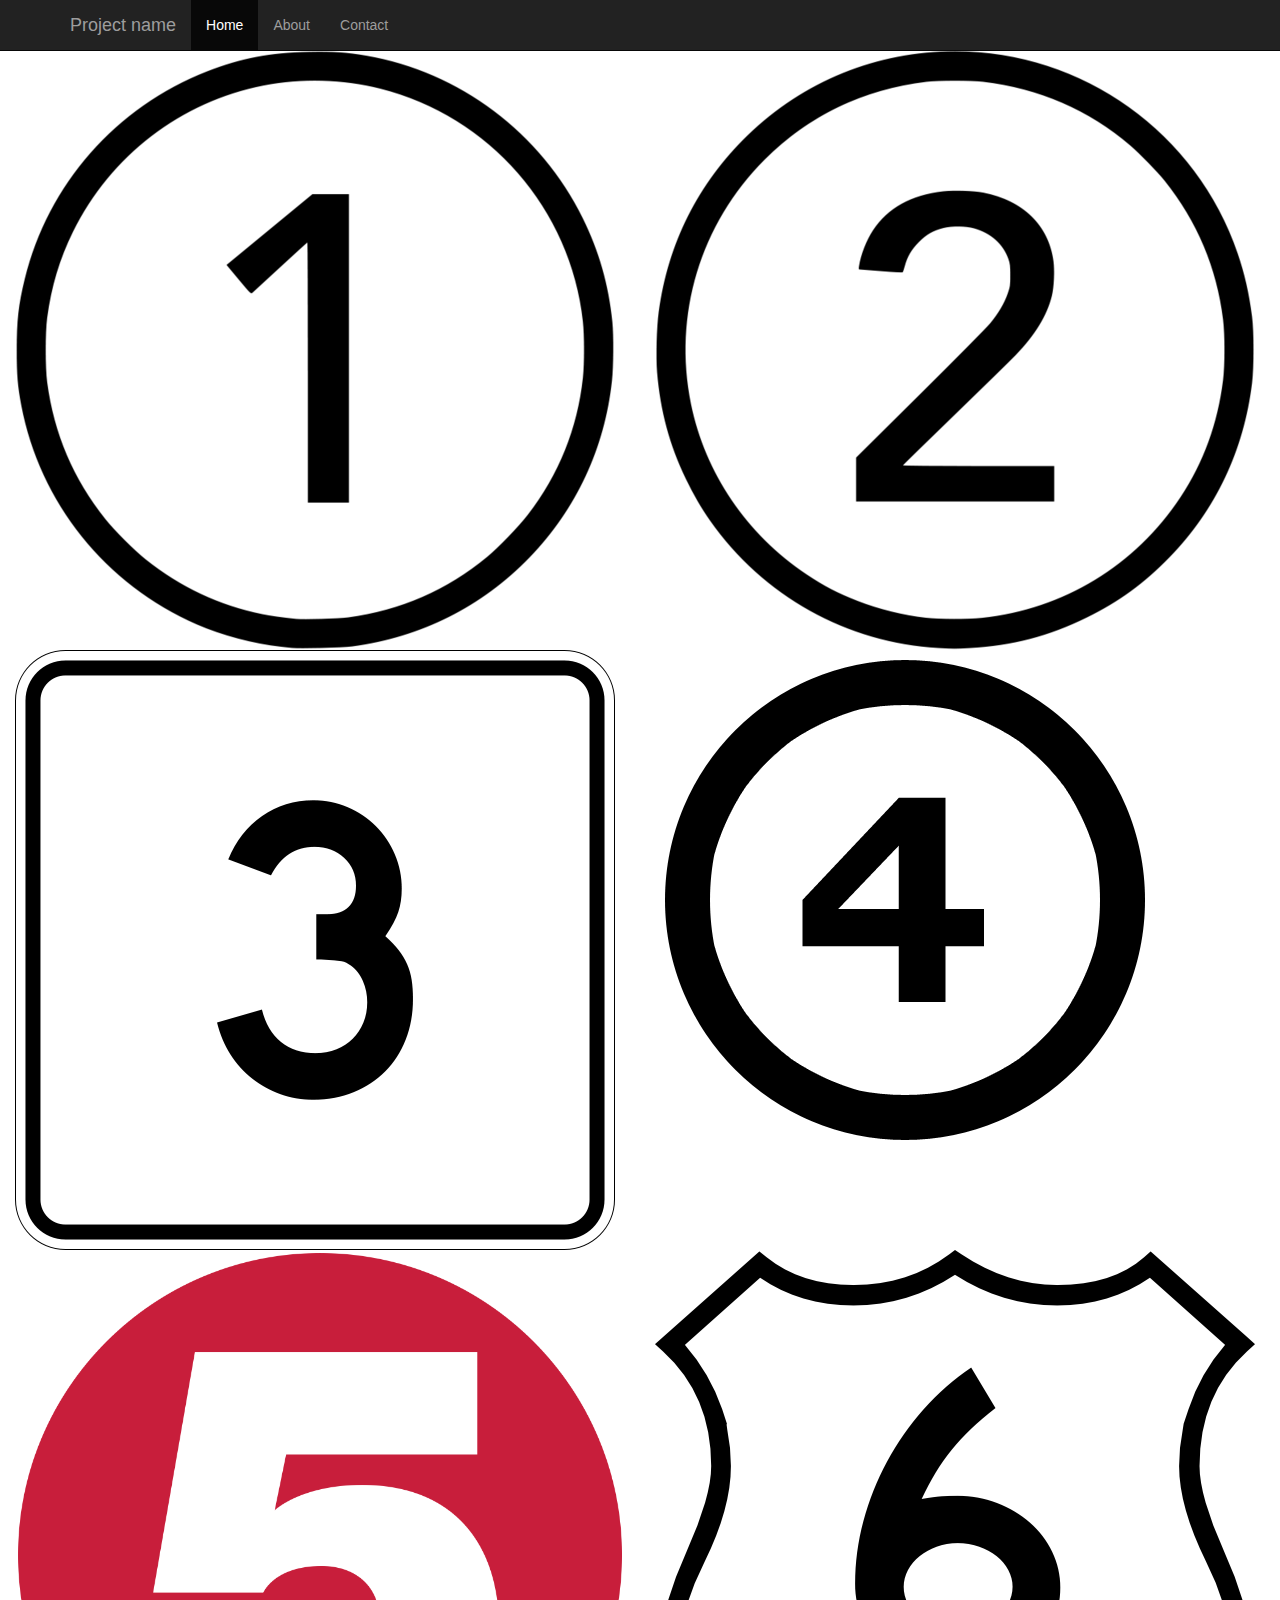
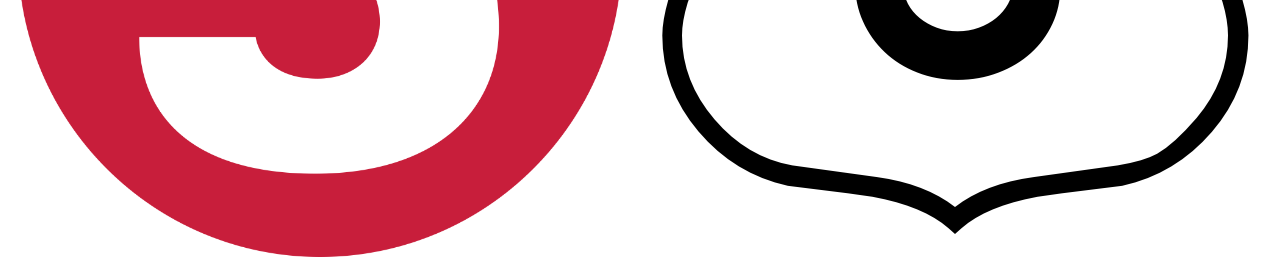
==== index.html @ 2d6810df "Testing with Boostrap starter page + grid w/ imgs" ====
<!DOCTYPE html>
<html lang="en">
  <head>
    <meta charset="utf-8">
    <meta http-equiv="X-UA-Compatible" content="IE=edge">
    <meta name="viewport" content="width=device-width, initial-scale=1">
    <meta name="description" content="">
    <meta name="author" content="">
    <link rel="icon" href="favicon.ico">

    <title>Starter Template for Bootstrap</title>

    <!-- Bootstrap core CSS -->
    <link href="bootstrap-3.3.2-dist/css/bootstrap.min.css" rel="stylesheet">

    <!-- Custom styles for this template -->
    <link href="starter-template.css" rel="stylesheet">

    <!-- HTML5 shim and Respond.js for IE8 support of HTML5 elements and media queries -->
    <!--[if lt IE 9]>
      <script src="https://oss.maxcdn.com/html5shiv/3.7.2/html5shiv.min.js"></script>
      <script src="https://oss.maxcdn.com/respond/1.4.2/respond.min.js"></script>
    <![endif]-->
  </head>

  <body>

    <nav class="navbar navbar-inverse navbar-fixed-top">
      <div class="container">
        <div class="navbar-header">
          <button type="button" class="navbar-toggle collapsed" data-toggle="collapse" data-target="#navbar" aria-expanded="false" aria-controls="navbar">
            <span class="sr-only">Toggle navigation</span>
            <span class="icon-bar"></span>
            <span class="icon-bar"></span>
            <span class="icon-bar"></span>
          </button>
          <a class="navbar-brand" href="#">Project name</a>
        </div>
        <div id="navbar" class="collapse navbar-collapse">
          <ul class="nav navbar-nav">
            <li class="active"><a href="#">Home</a></li>
            <li><a href="#about">About</a></li>
            <li><a href="#contact">Contact</a></li>
          </ul>
        </div><!--/.nav-collapse -->
      </div>
    </nav>

    <div class="container-fluid">
        <div class="row">
            <div class="col-md-6">
                <img src="1.png"/>
            </div>
            <div class="col-md-6">
                <img src="2.png"/>
            </div>
        </div>
        <div class="row">
            <div class="col-md-6">
                <img src="3.png"/>
            </div>
            <div class="col-md-6">
                <img src="4.png"/>
            </div>
        </div>
        <div class="row">
            <div class="col-md-6">
                <img src="5.png"/>
            </div>
            <div class="col-md-6">
                <img src="6.png"/>
            </div>
        </div>

      <!-- <div class="starter-template">
        <h1>Bootstrap starter template</h1>
        <p class="lead">Use this document as a way to quickly start any new project.<br> All you get is this text and a mostly barebones HTML document.</p>
      </div> -->

    </div><!-- /.container -->


    <!-- Bootstrap core JavaScript
    ================================================== -->
    <!-- Placed at the end of the document so the pages load faster -->
    <script src="https://ajax.googleapis.com/ajax/libs/jquery/1.11.2/jquery.min.js"></script>
    <script src="bootstrap-3.3.2-dist/js/bootstrap.min.js"></script>
  </body>
</html>
---- starter-template.css ----
body {
  padding-top: 50px;
}
.starter-template {
  padding: 40px 15px;
  text-align: center;
}

.row img {
    max-width: 100%;
    height: auto;
}

.container-fluid {
    max-height:100px;
}
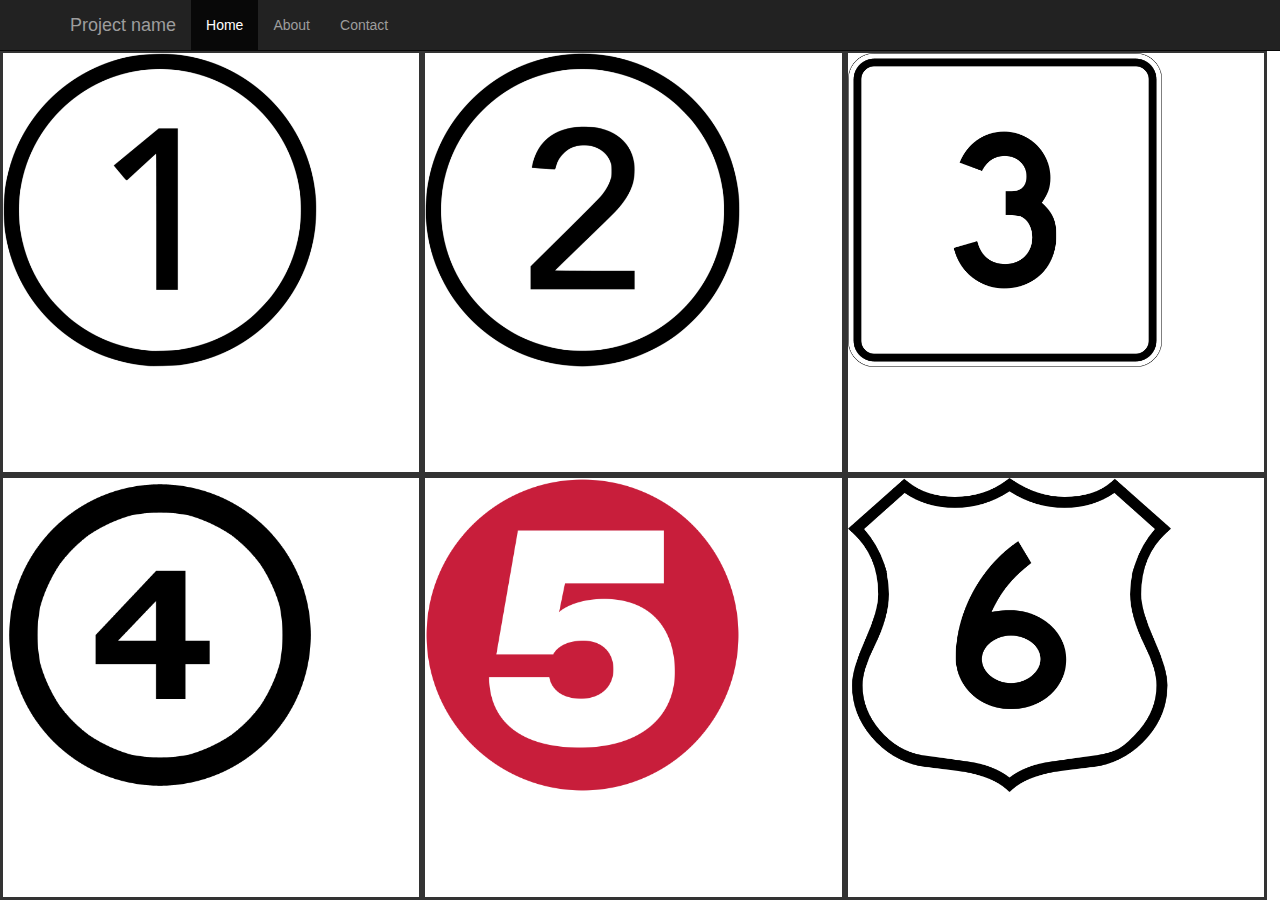
==== commit 6f880d1f: "Images are tiled in 6 tiles. Not centered" ====
--- a/index.html
+++ b/index.html
@@ -46,31 +46,26 @@
       </div>
     </nav>
 
-    <div class="container-fluid">
-        <div class="row">
-            <div class="col-md-6">
-                <img src="1.png"/>
-            </div>
-            <div class="col-md-6">
-                <img src="2.png"/>
-            </div>
+    <div class="eminem-wraps">
+        <div class="img-wrapper">
+            <img class="tile" src="1.png"/>
         </div>
-        <div class="row">
-            <div class="col-md-6">
-                <img src="3.png"/>
-            </div>
-            <div class="col-md-6">
-                <img src="4.png"/>
-            </div>
+        <div class="img-wrapper">
+            <img class="tile" src="2.png"/>
         </div>
-        <div class="row">
-            <div class="col-md-6">
-                <img src="5.png"/>
-            </div>
-            <div class="col-md-6">
-                <img src="6.png"/>
-            </div>
+        <div class="img-wrapper">
+            <img class="tile" src="3.png"/>
         </div>
+        <div class="img-wrapper">
+            <img class="tile" src="4.png"/>
+        </div>
+        <div class="img-wrapper">
+            <img class="tile" src="5.png"/>
+        </div>
+        <div class="img-wrapper">
+            <img class="tile" src="6.png"/>
+        </div>
+
 
       <!-- <div class="starter-template">
         <h1>Bootstrap starter template</h1>
--- a/starter-template.css
+++ b/starter-template.css
@@ -1,16 +1,32 @@
 body {
   padding-top: 50px;
 }
+
+body, html, .eminem-wraps {
+  height: 100%;
+}
+
 .starter-template {
   padding: 40px 15px;
   text-align: center;
 }
 
-.row img {
-    max-width: 100%;
-    height: auto;
+.eminem-wraps {
+	height: 100%;
 }
 
-.container-fluid {
-    max-height:100px;
+.img-wrapper {
+	width: 33%;
+	height: 50%;
+	border: solid;
+	border-width: 3px;
+	float: left;
+}
+
+.tile {
+	margin-left: auto;
+	margin-right: auto;
+	height: 75%;
+	text-align: center;
+	width: auto;
 }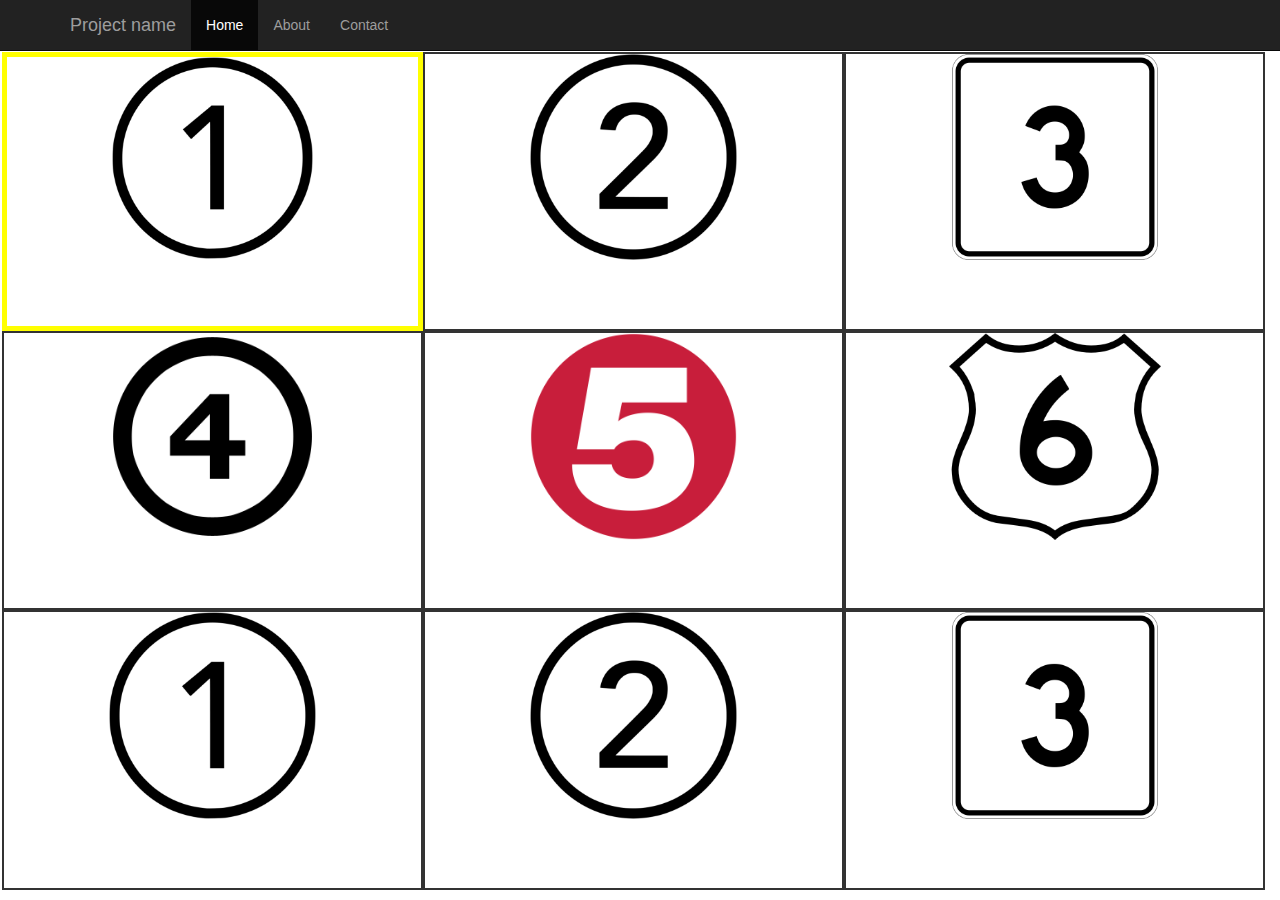
==== commit b8b7df8c: "Grid navigation in all directions now functional" ====
--- a/index.html
+++ b/index.html
@@ -1,6 +1,8 @@
 <!DOCTYPE html>
 <html lang="en">
   <head>
+    <script src="jquery-1.11.2.min.js"></script>
+    <script src="navigation.js"></script>
     <meta charset="utf-8">
     <meta http-equiv="X-UA-Compatible" content="IE=edge">
     <meta name="viewport" content="width=device-width, initial-scale=1">
@@ -47,23 +49,32 @@
     </nav>
 
     <div class="eminem-wraps">
-        <div class="img-wrapper">
+        <div id="0" class="img-wrapper selected">
             <img class="tile" src="1.png"/>
         </div>
-        <div class="img-wrapper">
+        <div id="1" class="img-wrapper">
             <img class="tile" src="2.png"/>
         </div>
-        <div class="img-wrapper">
+        <div id="2" class="img-wrapper">
             <img class="tile" src="3.png"/>
         </div>
-        <div class="img-wrapper">
+        <div id="3" class="img-wrapper">
             <img class="tile" src="4.png"/>
         </div>
-        <div class="img-wrapper">
+        <div id="4" class="img-wrapper">
             <img class="tile" src="5.png"/>
         </div>
-        <div class="img-wrapper">
+        <div id="5" class="img-wrapper">
             <img class="tile" src="6.png"/>
+        </div>
+        <div id="6" class="img-wrapper">
+            <img class="tile" src="1.png"/>
+        </div>
+        <div id="7" class="img-wrapper">
+            <img class="tile" src="2.png"/>
+        </div>
+        <div id="8" class="img-wrapper">
+            <img class="tile" src="3.png"/>
         </div>
 
 
@@ -78,7 +89,8 @@
     <!-- Bootstrap core JavaScript
     ================================================== -->
     <!-- Placed at the end of the document so the pages load faster -->
-    <script src="https://ajax.googleapis.com/ajax/libs/jquery/1.11.2/jquery.min.js"></script>
+    <script src="jquery-1.11.2.min.js"></script>
     <script src="bootstrap-3.3.2-dist/js/bootstrap.min.js"></script>
+    <script src="navigation.js">
   </body>
 </html>--- a/starter-template.css
+++ b/starter-template.css
@@ -12,14 +12,15 @@
 }
 
 .eminem-wraps {
-	height: 100%;
+	padding: 2px;
+	height: 100%%;
 }
 
 .img-wrapper {
 	width: 33%;
-	height: 50%;
+	height: 33%;
 	border: solid;
-	border-width: 3px;
+	border-width: 2px;
 	float: left;
 }
 
@@ -27,6 +28,11 @@
 	margin-left: auto;
 	margin-right: auto;
 	height: 75%;
-	text-align: center;
 	width: auto;
+	display:block;
+}
+
+.selected {
+	border-color: yellow;
+	border-width: 5px;
 }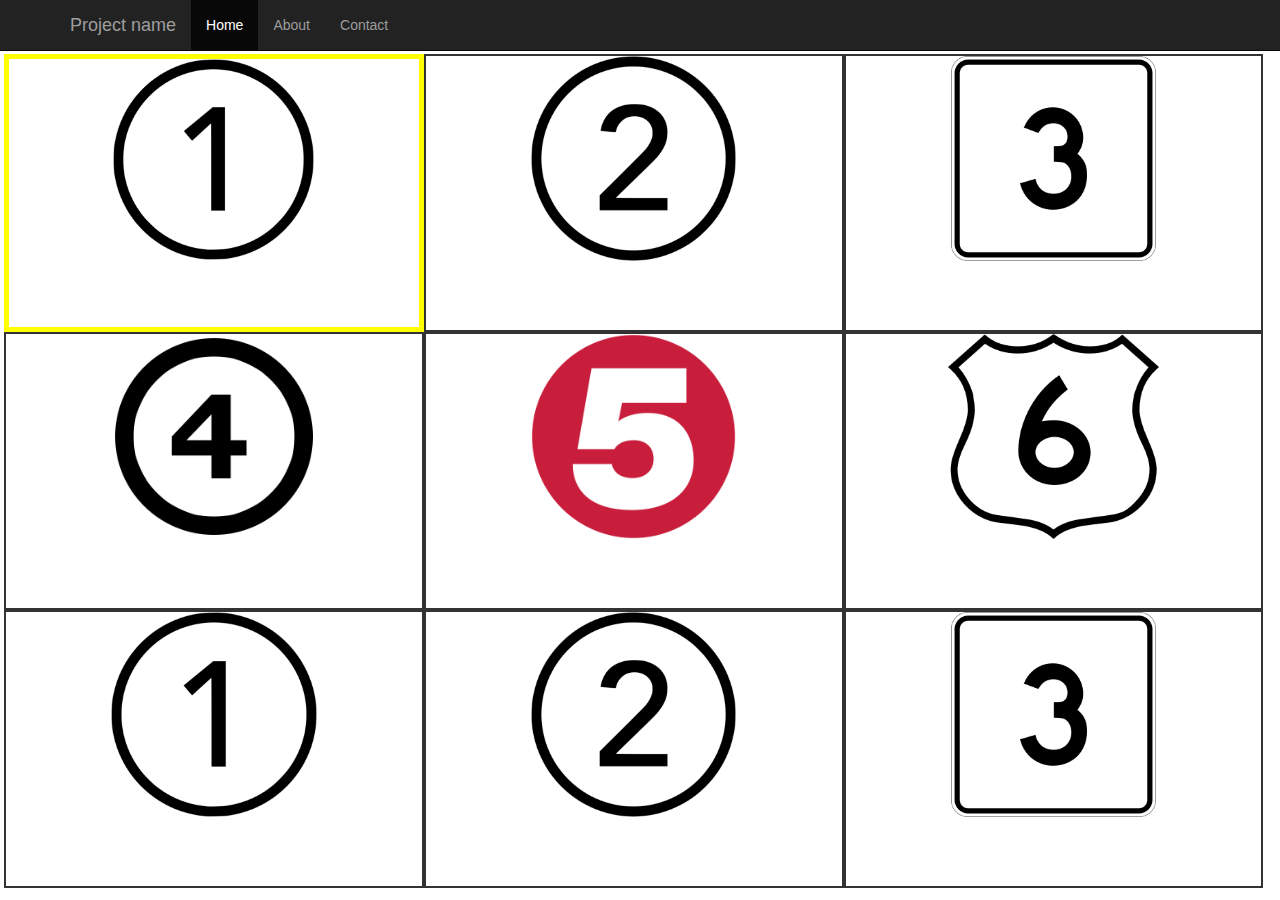
==== commit 9812cd9c: "Home tiles now added in after initial load using jquery, can load in a second page currently but don" ====
--- a/index.html
+++ b/index.html
@@ -17,12 +17,6 @@
 
     <!-- Custom styles for this template -->
     <link href="starter-template.css" rel="stylesheet">
-
-    <!-- HTML5 shim and Respond.js for IE8 support of HTML5 elements and media queries -->
-    <!--[if lt IE 9]>
-      <script src="https://oss.maxcdn.com/html5shiv/3.7.2/html5shiv.min.js"></script>
-      <script src="https://oss.maxcdn.com/respond/1.4.2/respond.min.js"></script>
-    <![endif]-->
   </head>
 
   <body>
@@ -41,56 +35,91 @@
         <div id="navbar" class="collapse navbar-collapse">
           <ul class="nav navbar-nav">
             <li class="active"><a href="#">Home</a></li>
-            <li><a href="#about">About</a></li>
+            <li><a href="#about" onclick="alert('click'); loadSecondPage(); return false;">About</a></li>
             <li><a href="#contact">Contact</a></li>
           </ul>
         </div><!--/.nav-collapse -->
       </div>
     </nav>
 
-    <div class="eminem-wraps">
-        <div id="0" class="img-wrapper selected">
-            <img class="tile" src="1.png"/>
-        </div>
-        <div id="1" class="img-wrapper">
-            <img class="tile" src="2.png"/>
-        </div>
-        <div id="2" class="img-wrapper">
-            <img class="tile" src="3.png"/>
-        </div>
-        <div id="3" class="img-wrapper">
-            <img class="tile" src="4.png"/>
-        </div>
-        <div id="4" class="img-wrapper">
-            <img class="tile" src="5.png"/>
-        </div>
-        <div id="5" class="img-wrapper">
-            <img class="tile" src="6.png"/>
-        </div>
-        <div id="6" class="img-wrapper">
-            <img class="tile" src="1.png"/>
-        </div>
-        <div id="7" class="img-wrapper">
-            <img class="tile" src="2.png"/>
-        </div>
-        <div id="8" class="img-wrapper">
-            <img class="tile" src="3.png"/>
+    <div id="load-container" class="eminem-wraps"></div>
+     <script>
+         $("#load-container").load("index.html #home", function() {alert("loaded");});
+     </script>
+
+     <div id="hidden">
+        <div id="home" class="eminem-wraps">
+            <div id="0" class="img-wrapper selected">
+                <img class="tile" src="1.png"/>
+            </div>
+            <div id="1" class="img-wrapper">
+                <img class="tile" src="2.png"/>
+            </div>
+            <div id="2" class="img-wrapper">
+                <img class="tile" src="3.png"/>
+            </div>
+            <div id="3" class="img-wrapper">
+                <img class="tile" src="4.png"/>
+            </div>
+            <div id="4" class="img-wrapper">
+                <img class="tile" src="5.png"/>
+            </div>
+            <div id="5" class="img-wrapper">
+                <img class="tile" src="6.png"/>
+            </div>
+            <div id="6" class="img-wrapper">
+                <img class="tile" src="1.png"/>
+            </div>
+            <div id="7" class="img-wrapper">
+                <img class="tile" src="2.png"/>
+            </div>
+            <div id="8" class="img-wrapper">
+                <img class="tile" src="3.png"/>
+            </div>
         </div>
 
-
-      <!-- <div class="starter-template">
-        <h1>Bootstrap starter template</h1>
-        <p class="lead">Use this document as a way to quickly start any new project.<br> All you get is this text and a mostly barebones HTML document.</p>
-      </div> -->
-
-    </div><!-- /.container -->
+        <div id="second-page" class="eminem-wraps">
+            <div id="0" class="img-wrapper selected">
+                <img class="tile" src="2.png"/>
+            </div>
+            <div id="1" class="img-wrapper">
+                <img class="tile" src="3.png"/>
+            </div>
+            <div id="2" class="img-wrapper">
+                <img class="tile" src="4.png"/>
+            </div>
+            <div id="3" class="img-wrapper">
+                <img class="tile" src="5.png"/>
+            </div>
+            <div id="4" class="img-wrapper">
+                <img class="tile" src="6.png"/>
+            </div>
+            <div id="5" class="img-wrapper">
+                <img class="tile" src="1.png"/>
+            </div>
+            <div id="6" class="img-wrapper">
+                <img class="tile" src="2.png"/>
+            </div>
+            <div id="7" class="img-wrapper">
+                <img class="tile" src="3.png"/>
+            </div>
+            <div id="8" class="img-wrapper">
+                <img class="tile" src="4.png"/>
+            </div>
+        </div>
+    </div>
+    <!-- </div>/.container -->
 
 
     <!-- Bootstrap core JavaScript
     ================================================== -->
     <!-- Placed at the end of the document so the pages load faster -->
-    <script src="jquery-1.11.2.min.js"></script>
     <script src="bootstrap-3.3.2-dist/js/bootstrap.min.js"></script>
-    <script src="navigation.js">
+    <script>
+        function loadSecondPage() {
+            $("#load-container").remove("#home");
+            $("#load-container").load("index.html #second-page", function() {alert("loaded");});
+        }
+    </script>
   </body>
 </html>--- a/starter-template.css
+++ b/starter-template.css
@@ -35,4 +35,8 @@
 .selected {
 	border-color: yellow;
 	border-width: 5px;
+}
+
+#hidden {
+	display: none;
 }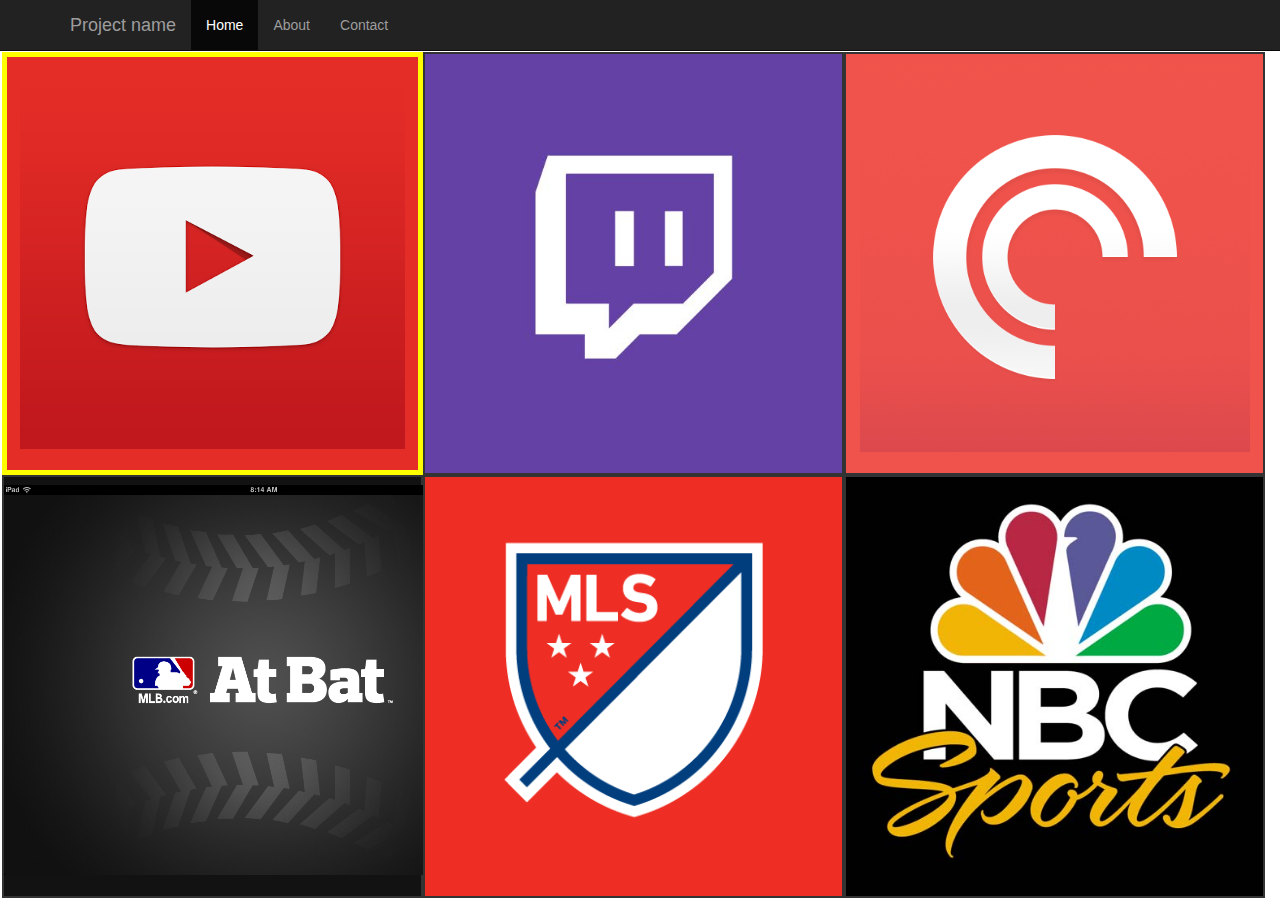
==== commit 2c0d6701: "Now automatically generating the tiles using a config file and pulling the images and info from a pl" ====
--- a/index.html
+++ b/index.html
@@ -2,6 +2,8 @@
 <html lang="en">
   <head>
     <script src="jquery-1.11.2.min.js"></script>
+    <script src="jquery.adaptive-backgrounds.js"></script>
+    <script src="setup.js"></script>
     <script src="navigation.js"></script>
     <meta charset="utf-8">
     <meta http-equiv="X-UA-Compatible" content="IE=edge">
@@ -44,37 +46,28 @@
 
     <div id="load-container" class="eminem-wraps"></div>
      <script>
-         $("#load-container").load("index.html #home", function() {alert("loaded");});
+     //     $("#load-container").load("index.html #home");
      </script>
 
      <div id="hidden">
         <div id="home" class="eminem-wraps">
-            <div id="0" class="img-wrapper selected">
+            <div id="0" class="img-wrapper selected" title="youtube">
                 <img class="tile" src="1.png"/>
             </div>
-            <div id="1" class="img-wrapper">
+            <div id="1" class="img-wrapper" title="twitch">
                 <img class="tile" src="2.png"/>
             </div>
-            <div id="2" class="img-wrapper">
+            <div id="2" class="img-wrapper" title="pocketcasts">
                 <img class="tile" src="3.png"/>
             </div>
-            <div id="3" class="img-wrapper">
+            <div id="3" class="img-wrapper" title="mls-live">
                 <img class="tile" src="4.png"/>
             </div>
-            <div id="4" class="img-wrapper">
+            <div id="4" class="img-wrapper" title="mlb-at-bat">
                 <img class="tile" src="5.png"/>
             </div>
-            <div id="5" class="img-wrapper">
+            <div id="5" class="img-wrapper" title="spotify">
                 <img class="tile" src="6.png"/>
-            </div>
-            <div id="6" class="img-wrapper">
-                <img class="tile" src="1.png"/>
-            </div>
-            <div id="7" class="img-wrapper">
-                <img class="tile" src="2.png"/>
-            </div>
-            <div id="8" class="img-wrapper">
-                <img class="tile" src="3.png"/>
             </div>
         </div>
 
--- a/starter-template.css
+++ b/starter-template.css
@@ -18,7 +18,7 @@
 
 .img-wrapper {
 	width: 33%;
-	height: 33%;
+	height: 50%;
 	border: solid;
 	border-width: 2px;
 	float: left;
@@ -27,7 +27,8 @@
 .tile {
 	margin-left: auto;
 	margin-right: auto;
-	height: 75%;
+    padding-top: 2%;
+	height: 95%;
 	width: auto;
 	display:block;
 }
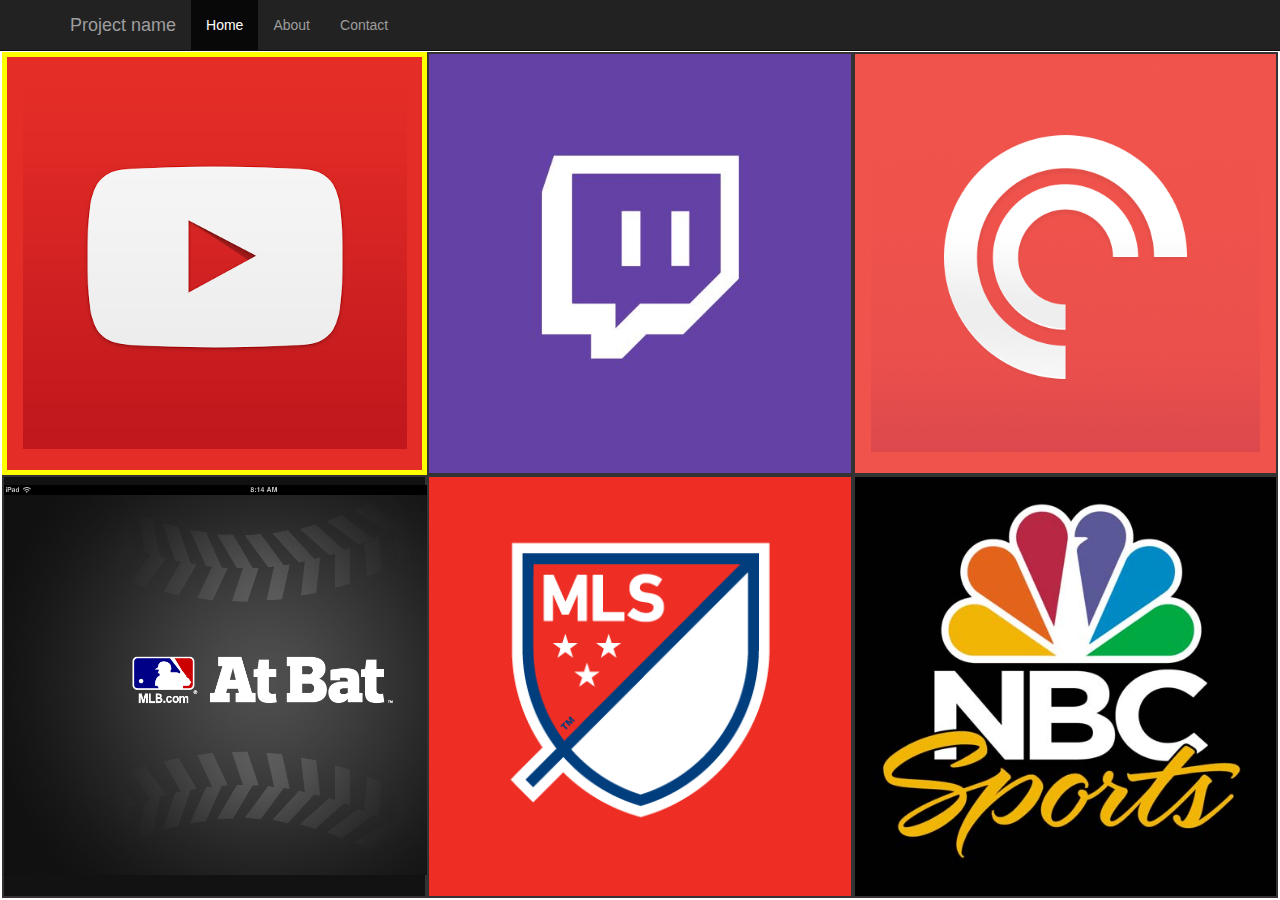
==== commit 70e8c36b: "Moved all of the navigation.js logic into setup.js and am now dynamically setting the height/width o" ====
--- a/index.html
+++ b/index.html
@@ -4,7 +4,6 @@
     <script src="jquery-1.11.2.min.js"></script>
     <script src="jquery.adaptive-backgrounds.js"></script>
     <script src="setup.js"></script>
-    <script src="navigation.js"></script>
     <meta charset="utf-8">
     <meta http-equiv="X-UA-Compatible" content="IE=edge">
     <meta name="viewport" content="width=device-width, initial-scale=1">
--- a/starter-template.css
+++ b/starter-template.css
@@ -13,12 +13,10 @@
 
 .eminem-wraps {
 	padding: 2px;
-	height: 100%%;
+	height: 100%;
 }
 
 .img-wrapper {
-	width: 33%;
-	height: 50%;
 	border: solid;
 	border-width: 2px;
 	float: left;
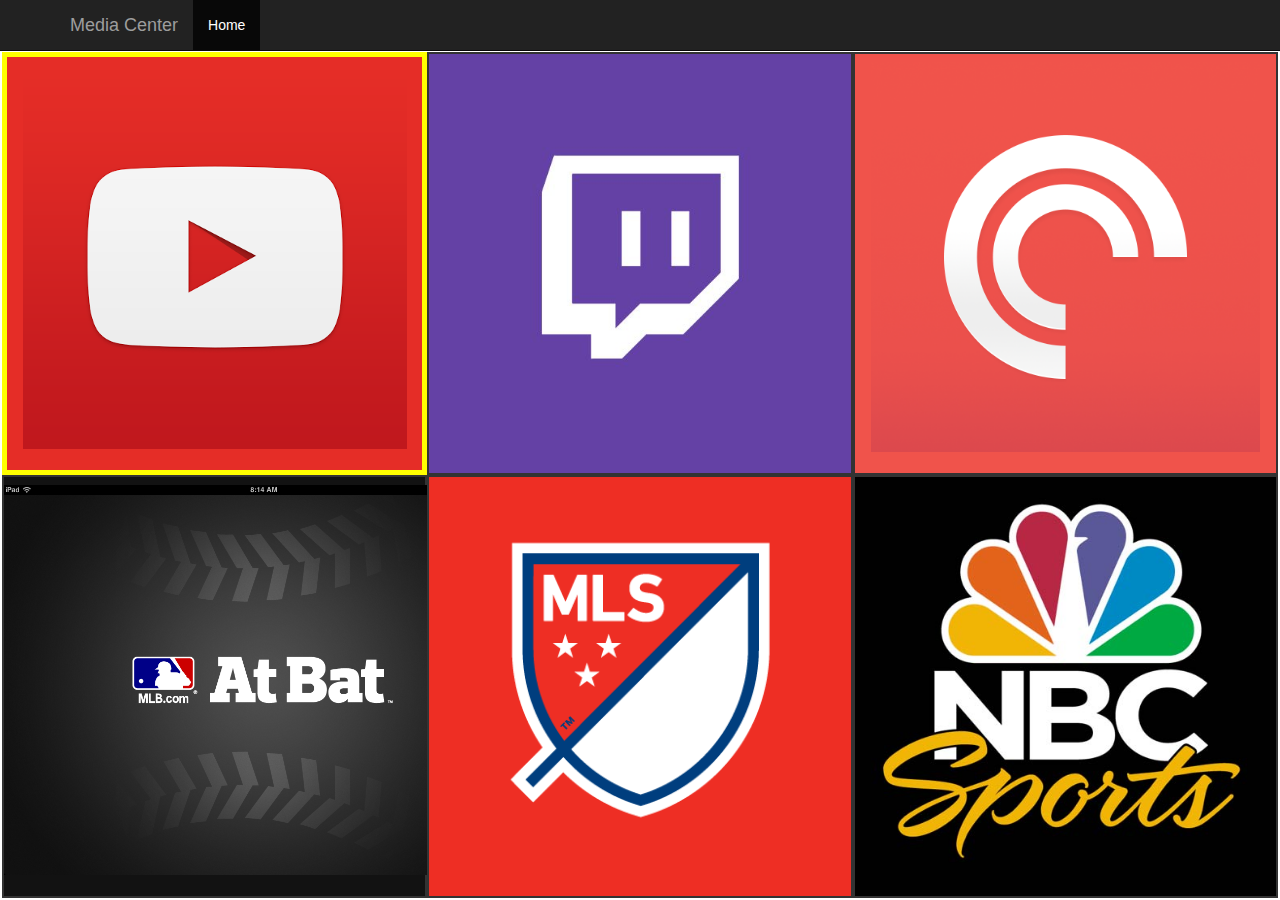
==== commit 50f2d05f: "Now loading the real config files (instead of hardcoded), current location is modified in the navbar" ====
--- a/index.html
+++ b/index.html
@@ -31,75 +31,21 @@
             <span class="icon-bar"></span>
             <span class="icon-bar"></span>
           </button>
-          <a class="navbar-brand" href="#">Project name</a>
+          <a class="navbar-brand" href="#">Media Center</a>
         </div>
         <div id="navbar" class="collapse navbar-collapse">
           <ul class="nav navbar-nav">
-            <li class="active"><a href="#">Home</a></li>
-            <li><a href="#about" onclick="alert('click'); loadSecondPage(); return false;">About</a></li>
-            <li><a href="#contact">Contact</a></li>
+            <li class="active">
+                <a href="#">Home</a>
+                <input id="plugin" type="hidden"></input>
+                <input id="layout" type="hidden" value="home"></input>
+            </li>
           </ul>
         </div><!--/.nav-collapse -->
       </div>
     </nav>
 
     <div id="load-container" class="eminem-wraps"></div>
-     <script>
-     //     $("#load-container").load("index.html #home");
-     </script>
-
-     <div id="hidden">
-        <div id="home" class="eminem-wraps">
-            <div id="0" class="img-wrapper selected" title="youtube">
-                <img class="tile" src="1.png"/>
-            </div>
-            <div id="1" class="img-wrapper" title="twitch">
-                <img class="tile" src="2.png"/>
-            </div>
-            <div id="2" class="img-wrapper" title="pocketcasts">
-                <img class="tile" src="3.png"/>
-            </div>
-            <div id="3" class="img-wrapper" title="mls-live">
-                <img class="tile" src="4.png"/>
-            </div>
-            <div id="4" class="img-wrapper" title="mlb-at-bat">
-                <img class="tile" src="5.png"/>
-            </div>
-            <div id="5" class="img-wrapper" title="spotify">
-                <img class="tile" src="6.png"/>
-            </div>
-        </div>
-
-        <div id="second-page" class="eminem-wraps">
-            <div id="0" class="img-wrapper selected">
-                <img class="tile" src="2.png"/>
-            </div>
-            <div id="1" class="img-wrapper">
-                <img class="tile" src="3.png"/>
-            </div>
-            <div id="2" class="img-wrapper">
-                <img class="tile" src="4.png"/>
-            </div>
-            <div id="3" class="img-wrapper">
-                <img class="tile" src="5.png"/>
-            </div>
-            <div id="4" class="img-wrapper">
-                <img class="tile" src="6.png"/>
-            </div>
-            <div id="5" class="img-wrapper">
-                <img class="tile" src="1.png"/>
-            </div>
-            <div id="6" class="img-wrapper">
-                <img class="tile" src="2.png"/>
-            </div>
-            <div id="7" class="img-wrapper">
-                <img class="tile" src="3.png"/>
-            </div>
-            <div id="8" class="img-wrapper">
-                <img class="tile" src="4.png"/>
-            </div>
-        </div>
-    </div>
     <!-- </div>/.container -->
 
 
@@ -107,11 +53,5 @@
     ================================================== -->
     <!-- Placed at the end of the document so the pages load faster -->
     <script src="bootstrap-3.3.2-dist/js/bootstrap.min.js"></script>
-    <script>
-        function loadSecondPage() {
-            $("#load-container").remove("#home");
-            $("#load-container").load("index.html #second-page", function() {alert("loaded");});
-        }
-    </script>
   </body>
 </html>--- a/starter-template.css
+++ b/starter-template.css
@@ -1,41 +1,41 @@
 body {
-  padding-top: 50px;
+    padding-top: 50px;
 }
 
 body, html, .eminem-wraps {
-  height: 100%;
+    height: 100%;
 }
 
 .starter-template {
-  padding: 40px 15px;
-  text-align: center;
+    padding: 40px 15px;
+    text-align: center;
 }
 
 .eminem-wraps {
-	padding: 2px;
-	height: 100%;
+    padding: 2px;
+    height: 100%;
 }
 
 .img-wrapper {
-	border: solid;
-	border-width: 2px;
-	float: left;
+    border: solid;
+    border-width: 2px;
+    float: left;
 }
 
 .tile {
-	margin-left: auto;
-	margin-right: auto;
+    margin-left: auto;
+    margin-right: auto;
     padding-top: 2%;
-	height: 95%;
-	width: auto;
-	display:block;
+    height: 95%;
+    width: auto;
+    display:block;
 }
 
 .selected {
-	border-color: yellow;
-	border-width: 5px;
+    border-color: yellow;
+    border-width: 5px;
 }
 
 #hidden {
-	display: none;
+    display: none;
 }